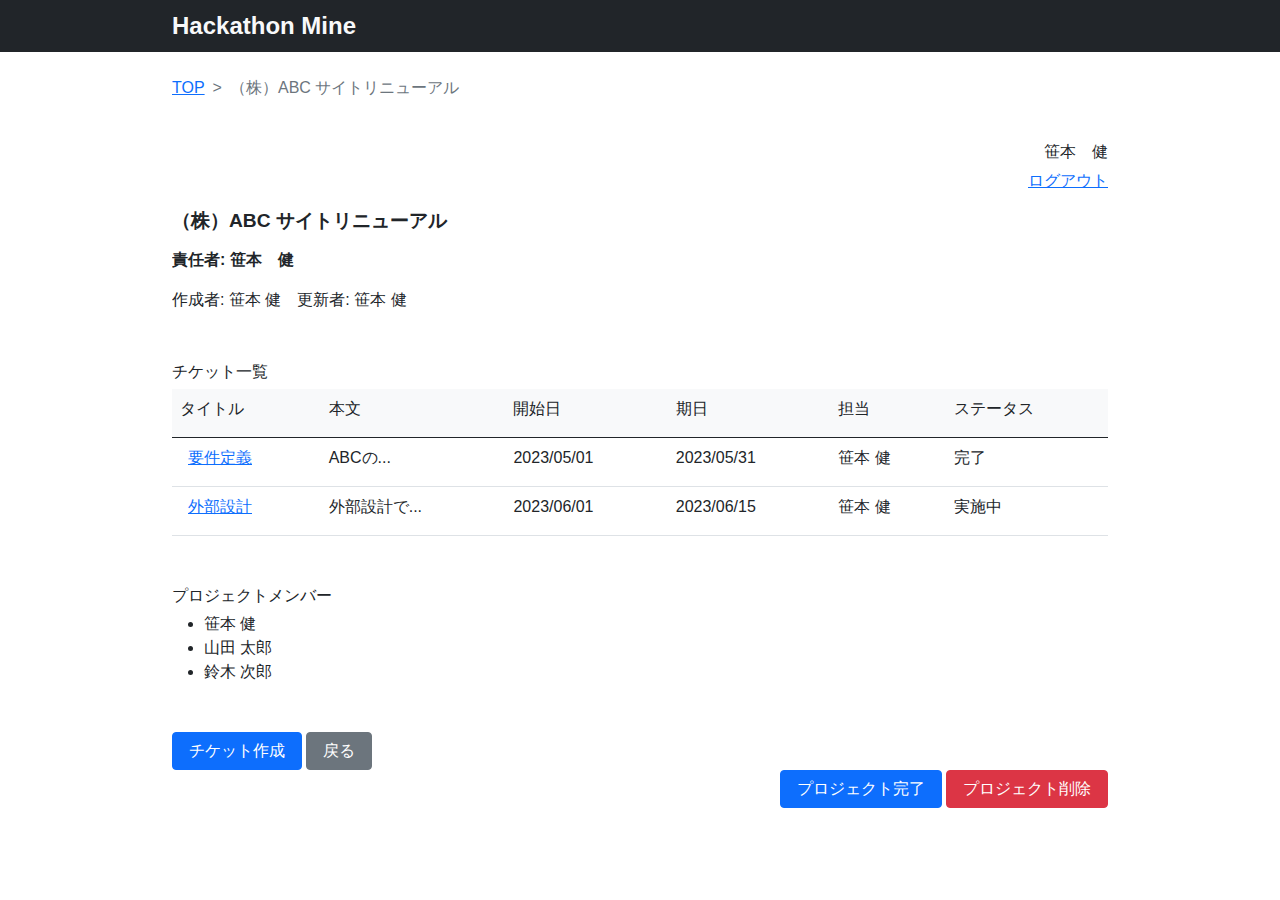
==== htdocs/prj.html @ 6b48208e "プロジェクトの作成者、更新者を表示" ====
<!doctype html>
<html lang="ja">

<head>
    <meta charset="utf-8">
    <meta name="viewport" content="width=device-width, initial-scale=1">
    <link rel="stylesheet" href="./css/bootstrap.min.css">
    <link rel="stylesheet" href="./css/style.css">
    <title>Hackathon</title>
</head>

<body>
    <header class="navbar text-light bg-dark">
        <div class="container-fluid">
            <b class="fs-4">Hackathon Mine</b>
        </div>
    </header>
    <div class="container-fluid">
        <nav class="my-4" style="--bs-breadcrumb-divider: '>';" aria-label="breadcrumb">
            <ol class="breadcrumb">
                <li class="breadcrumb-item"><a href="/">TOP</a></li>
                <li class="breadcrumb-item active" aria-current="page">（株）ABC サイトリニューアル</li>
            </ol>
        </nav>
        <div class="table-wrap table-responsive pt-3">
            <div class="text-end mb-3">
                <p>笹本　健</p>
                <p><a href="">ログアウト</a></p>
            </div>
            <h1 class="mb-3">（株）ABC サイトリニューアル</h1>
            <p class="mb-3"><b>責任者: 笹本　健</b></p>
            <div class="mb-5">
                <p>作成者: 笹本 健　更新者: 笹本 健</p>
            </div>
            <p>チケット一覧</p>
            <table class="mb-5 table table-condensed">
                <thead>
                    <tr class="bg-light">
                        <td scope="col">タイトル</td>
                        <td scope="col">本文</td>
                        <td scope="col">開始日</td>
                        <td scope="col">期日</td>
                        <td scope="col">担当</td>
                        <td scope="col">ステータス</td>
                    </tr>
                </thead>
                <tbody>
                    <tr class="pb-3">
                        <td class="ps-3">
                            <a href="ticket.html">要件定義</a>
                        </td>
                        <td class="ps-2">ABCの...</td>
                        <td class="ps-2">2023/05/01</td>
                        <td class="ps-2">2023/05/31</td>
                        <td class="ps-2">笹本 健</td>
                        <td class="ps-2">完了</td>
                    </tr>
                    <tr class="pb-3">
                        <td class="ps-3">
                            <a href="ticket.html">外部設計</a>
                        </td>
                        <td class="ps-2">外部設計で...</td>
                        <td class="ps-2">2023/06/01</td>
                        <td class="ps-2">2023/06/15</td>
                        <td class="ps-2">笹本 健</td>
                        <td class="ps-2">実施中</td>
                    </tr>
                </tbody>
            </table>
            <div class="mb-5">
                <p>プロジェクトメンバー</p>
                <ul>
                    <li>笹本 健</li>
                    <li>山田 太郎</li>
                    <li>鈴木 次郎</li>
                </ul>
            </div>
        </div>
        <div>
            <a class="btn btn-primary px-3" href="ticket_create.html">チケット作成</a>
            <a class="btn btn-secondary px-3" href="/">戻る</a>
        </div>
        <div class="text-end">
            <button class="btn btn-primary px-3">プロジェクト完了</button>
            <button class="btn btn-danger px-3">プロジェクト削除</button>
        </div>
    </div>
</body>

</html>
---- htdocs/css/style.css ----
@charset "UTF-8";

body {
    font-family: "游ゴシック体", YuGothic, "游ゴシック", "Yu Gothic", sans-serif;
}

.container-fluid {
    margin: 0 auto;
    max-width: 960px;
}

#reserve-cancel {
    cursor: pointer;
    color: #0d6efd;
    text-decoration: underline;
}

h1, h2 {
    font-size: 1.2rem;
    font-weight: bold;
    line-height: 1.2;
}

p {
    margin-bottom: 0.3rem;
}

.bg-light-admin {
    background-color: #dcdcdc;
}

.table-condensed td[scope="col"] {
    word-break: keep-all;
}

.table-condensed td {
    padding-bottom: 1rem;
    max-width: 150px;
    word-break: break-all;
}

.table-condensed th.detail-head {
    width: 200px;
}

.news-file-clear {
    border: 1px solid #ced4da;
}

.confirm-btn {
    display: block;
    margin: 50px auto 0px;
}

.form-control.is-invalid{
    background-image:none;
}

/* PHPで動的に制御 */
.error-msg {
    display: block;
    width: 100%;
    margin-top: 0.25rem;
    font-size: .875em;
    color: #dc3545;
}

/* CKEditorのテキストエリアのスタイル */
#cke_detail-text {
    border-radius: 0.25rem;
    border-color: #ced4da;
}

#cke_detail-text.error {
    border-color: #dc3545;
}

.img-box {
    max-width: 250px;
}

/* .table-wrap {
    min-height: 540px;
} */

.table-wrap.reserv-case {
    max-width: 400px;
}

a.pdf-link {
    word-break: break-all;
}

.text-bd {
    padding: 1rem;
    border: solid #dee2e6;
    border-width: thin;
    border-radius: 0.25rem;
}

@media screen and (min-width: 640px) {
    .entry-form {
        margin: 0 auto 100px;
        width:50%;
    }

    .rent-info {
        margin: 50px auto 0px;
        width:50%;
    }
    /* .entry-form.confirm {
        margin: 0 auto;
        width:80%;
    } */
}
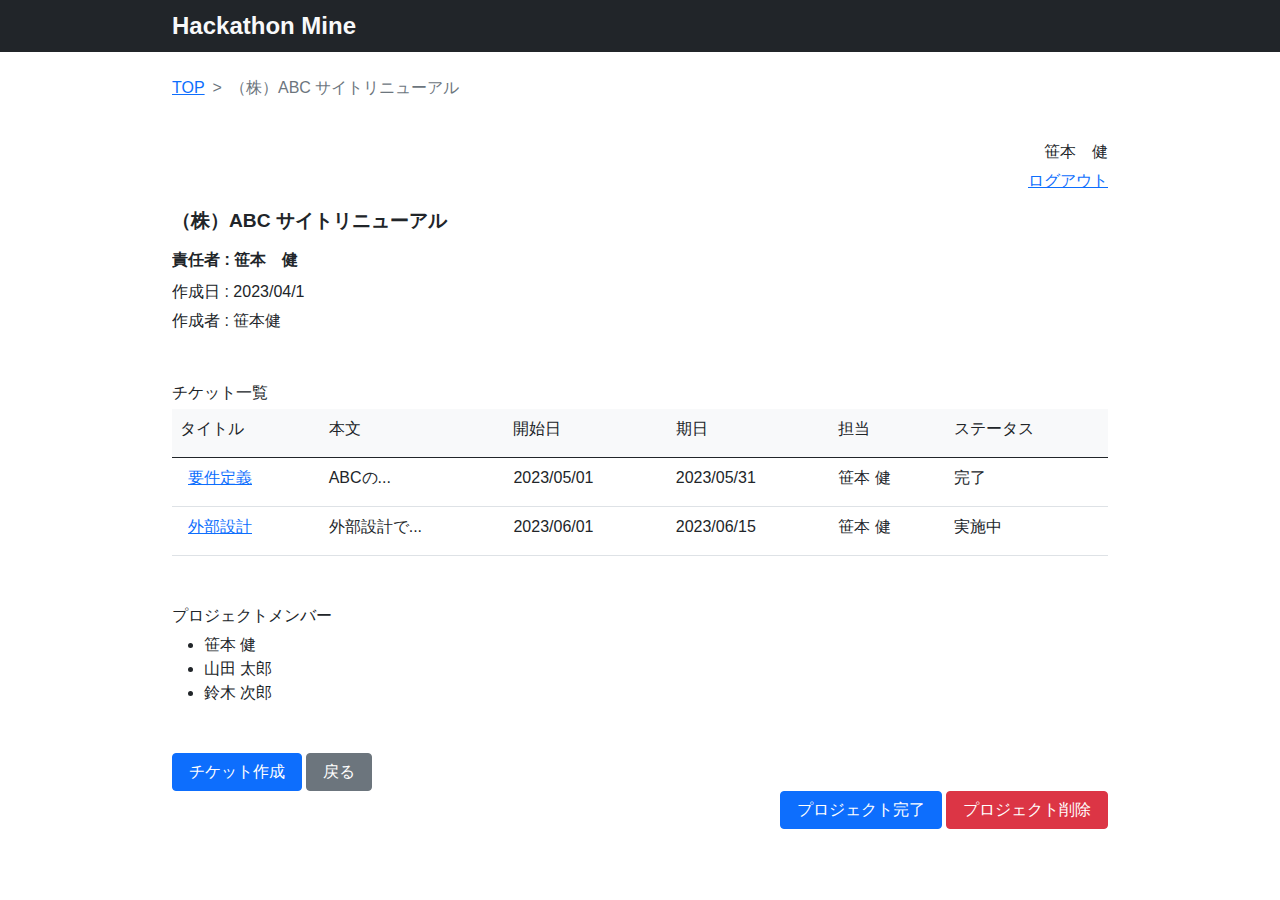
==== commit 0ad2d995: "プロジェクトに期日を設けない" ====
--- a/htdocs/prj.html
+++ b/htdocs/prj.html
@@ -28,9 +28,10 @@
                 <p><a href="">ログアウト</a></p>
             </div>
             <h1 class="mb-3">（株）ABC サイトリニューアル</h1>
-            <p class="mb-3"><b>責任者: 笹本　健</b></p>
+            <p class="mb-2"><b>責任者 : 笹本　健</b></p>
             <div class="mb-5">
-                <p>作成者: 笹本 健　更新者: 笹本 健</p>
+                <p>作成日 : 2023/04/1</p>
+                <p>作成者 : 笹本健</p>
             </div>
             <p>チケット一覧</p>
             <table class="mb-5 table table-condensed">
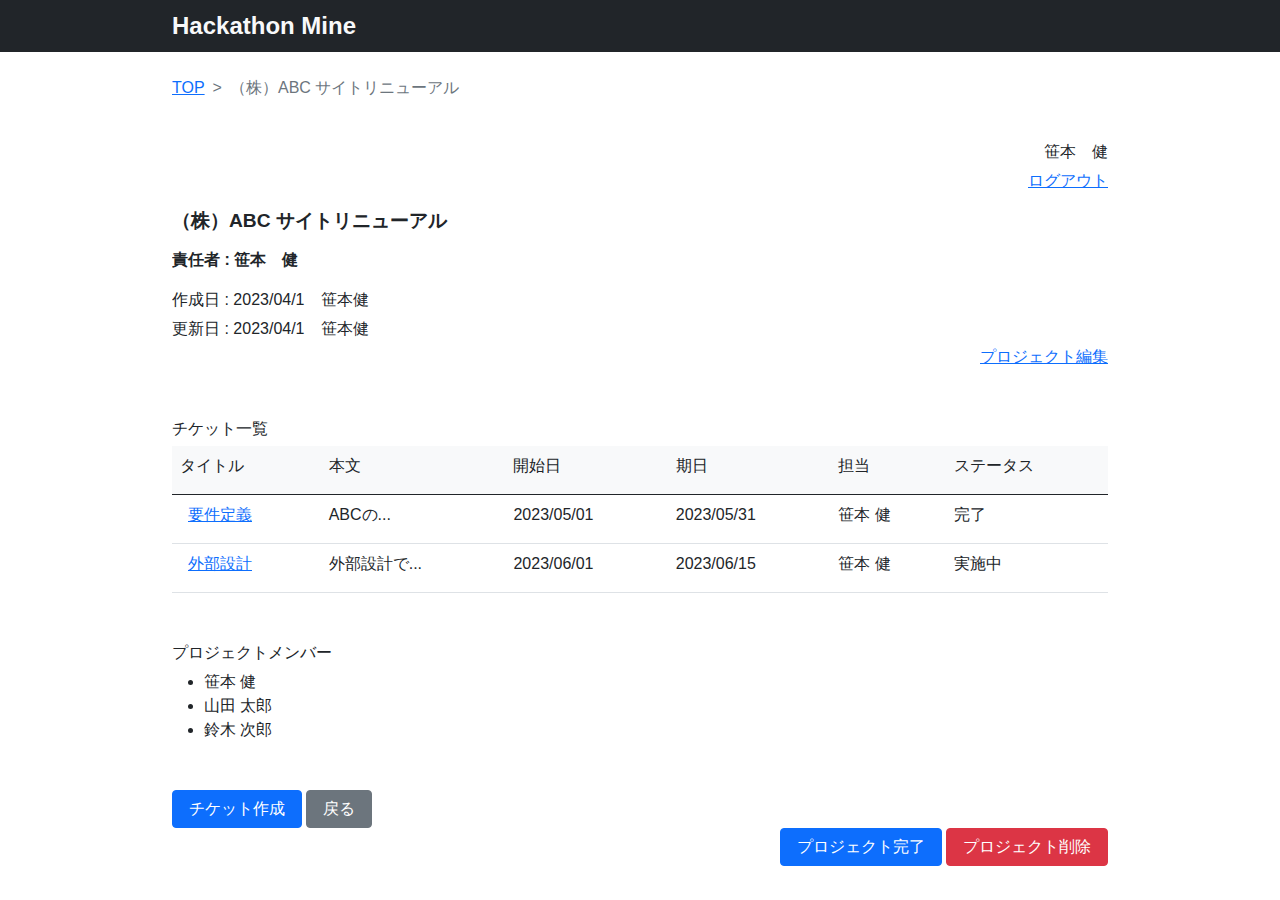
==== commit c53fc633: "プロジェクト詳細レイアウト" ====
--- a/htdocs/prj.html
+++ b/htdocs/prj.html
@@ -28,10 +28,13 @@
                 <p><a href="">ログアウト</a></p>
             </div>
             <h1 class="mb-3">（株）ABC サイトリニューアル</h1>
-            <p class="mb-2"><b>責任者 : 笹本　健</b></p>
-            <div class="mb-5">
-                <p>作成日 : 2023/04/1</p>
-                <p>作成者 : 笹本健</p>
+            <p class="mb-3"><b>責任者 : 笹本　健</b></p>
+            <div>
+                <p>作成日 : 2023/04/1　笹本健</p>
+                <p>更新日 : 2023/04/1　笹本健</p>
+            </div>
+            <div class="text-end mb-5">
+                <a href="">プロジェクト編集</a>
             </div>
             <p>チケット一覧</p>
             <table class="mb-5 table table-condensed">
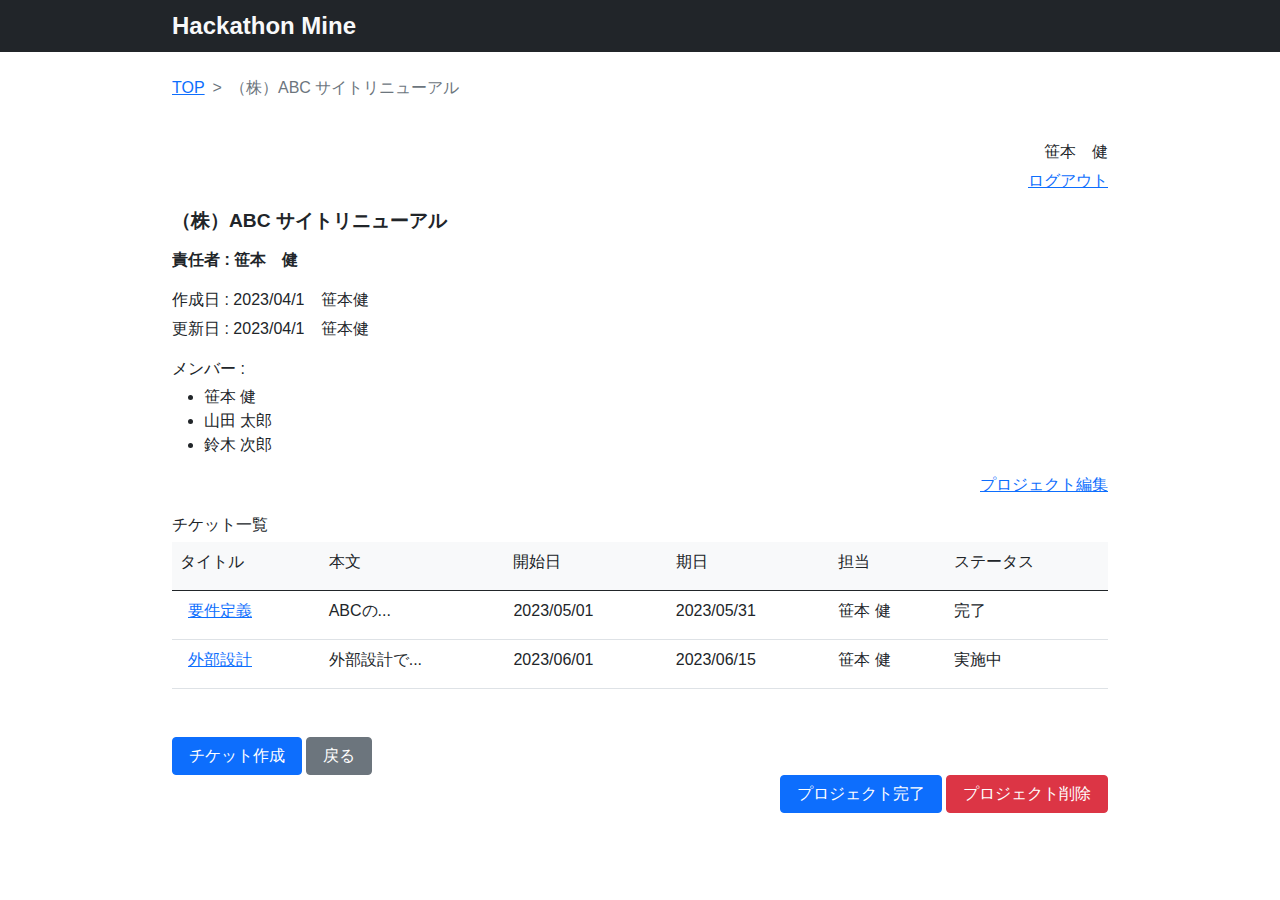
==== commit ed026841: "prj 詳細レイアウト" ====
--- a/htdocs/prj.html
+++ b/htdocs/prj.html
@@ -29,11 +29,19 @@
             </div>
             <h1 class="mb-3">（株）ABC サイトリニューアル</h1>
             <p class="mb-3"><b>責任者 : 笹本　健</b></p>
-            <div>
+            <div class="mb-3">
                 <p>作成日 : 2023/04/1　笹本健</p>
                 <p>更新日 : 2023/04/1　笹本健</p>
             </div>
-            <div class="text-end mb-5">
+            <div class="mb-3">
+                <p>メンバー : </p>
+                <ul>
+                    <li>笹本 健</li>
+                    <li>山田 太郎</li>
+                    <li>鈴木 次郎</li>
+                </ul>
+            </div>
+            <div class="text-end mb-3">
                 <a href="">プロジェクト編集</a>
             </div>
             <p>チケット一覧</p>
@@ -71,14 +79,6 @@
                     </tr>
                 </tbody>
             </table>
-            <div class="mb-5">
-                <p>プロジェクトメンバー</p>
-                <ul>
-                    <li>笹本 健</li>
-                    <li>山田 太郎</li>
-                    <li>鈴木 次郎</li>
-                </ul>
-            </div>
         </div>
         <div>
             <a class="btn btn-primary px-3" href="ticket_create.html">チケット作成</a>
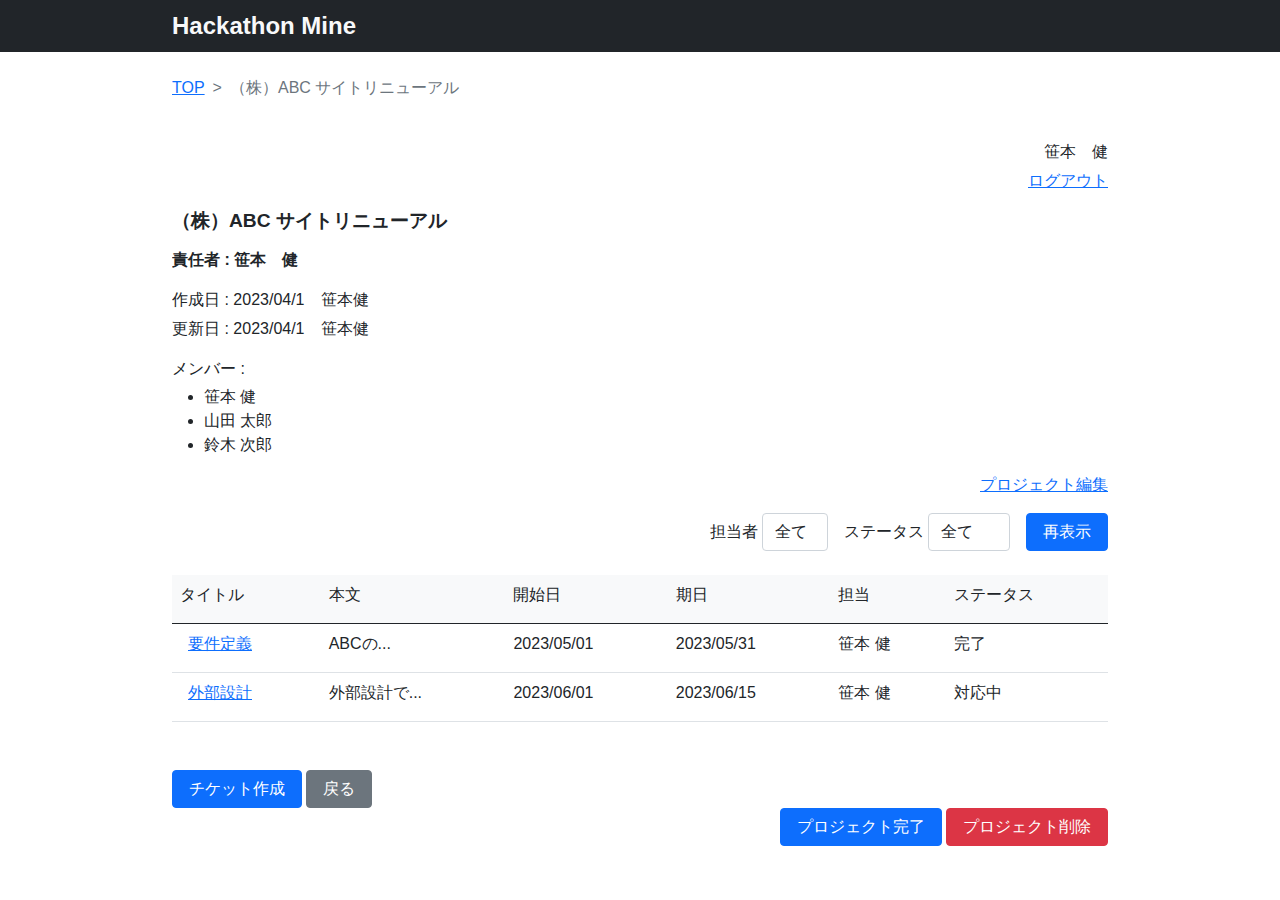
==== commit 9e2d0c49: "チケット一覧条件指定" ====
--- a/htdocs/prj.html
+++ b/htdocs/prj.html
@@ -44,7 +44,35 @@
             <div class="text-end mb-3">
                 <a href="">プロジェクト編集</a>
             </div>
-            <p>チケット一覧</p>
+            <form action="" class="t-list-search mb-4">
+                
+                <div class="d-flex justify-content-end align-items-center">
+                    
+                    <label for="">担当者</label>
+                    <div class="ms-1">
+                        <select name="responsible" id="responsible" class="me-2 form-control">
+                            <option value="1">全て</option>
+                            <option value="1">自分</option>
+                        </select>
+                    </div>
+                    
+                    <div class="ms-3">
+                        <label for="">ステータス</label>
+                    </div>
+                    <div class="ms-1">
+                        <select name="responsible" id="responsible" class="me-2 form-control">
+                            <option value="1">全て</option>
+                            <option value="1">未対応</option>
+                            <option value="2">対応中</option>
+                            <option value="3">完了</option>
+                        </select>
+                    </div>
+
+                    <div class="ms-3">
+                        <button class="btn btn-primary px-3" type="submit">再表示</button>
+                    </div>
+                </div>
+            </form>
             <table class="mb-5 table table-condensed">
                 <thead>
                     <tr class="bg-light">
@@ -75,7 +103,7 @@
                         <td class="ps-2">2023/06/01</td>
                         <td class="ps-2">2023/06/15</td>
                         <td class="ps-2">笹本 健</td>
-                        <td class="ps-2">実施中</td>
+                        <td class="ps-2">対応中</td>
                     </tr>
                 </tbody>
             </table>
--- a/htdocs/css/style.css
+++ b/htdocs/css/style.css
@@ -98,6 +98,24 @@
     border-radius: 0.25rem;
 }
 
+.t-status {
+    max-width: 180px;
+    margin: 0 0 0 auto;
+}
+
+.t-status button {
+    width: 66px;
+}
+
+.t-content {
+    border: none;
+}
+
+.t-list-search {
+    max-width: 500px;
+    margin: 0 0 0 auto;
+}
+
 @media screen and (min-width: 640px) {
     .entry-form {
         margin: 0 auto 100px;
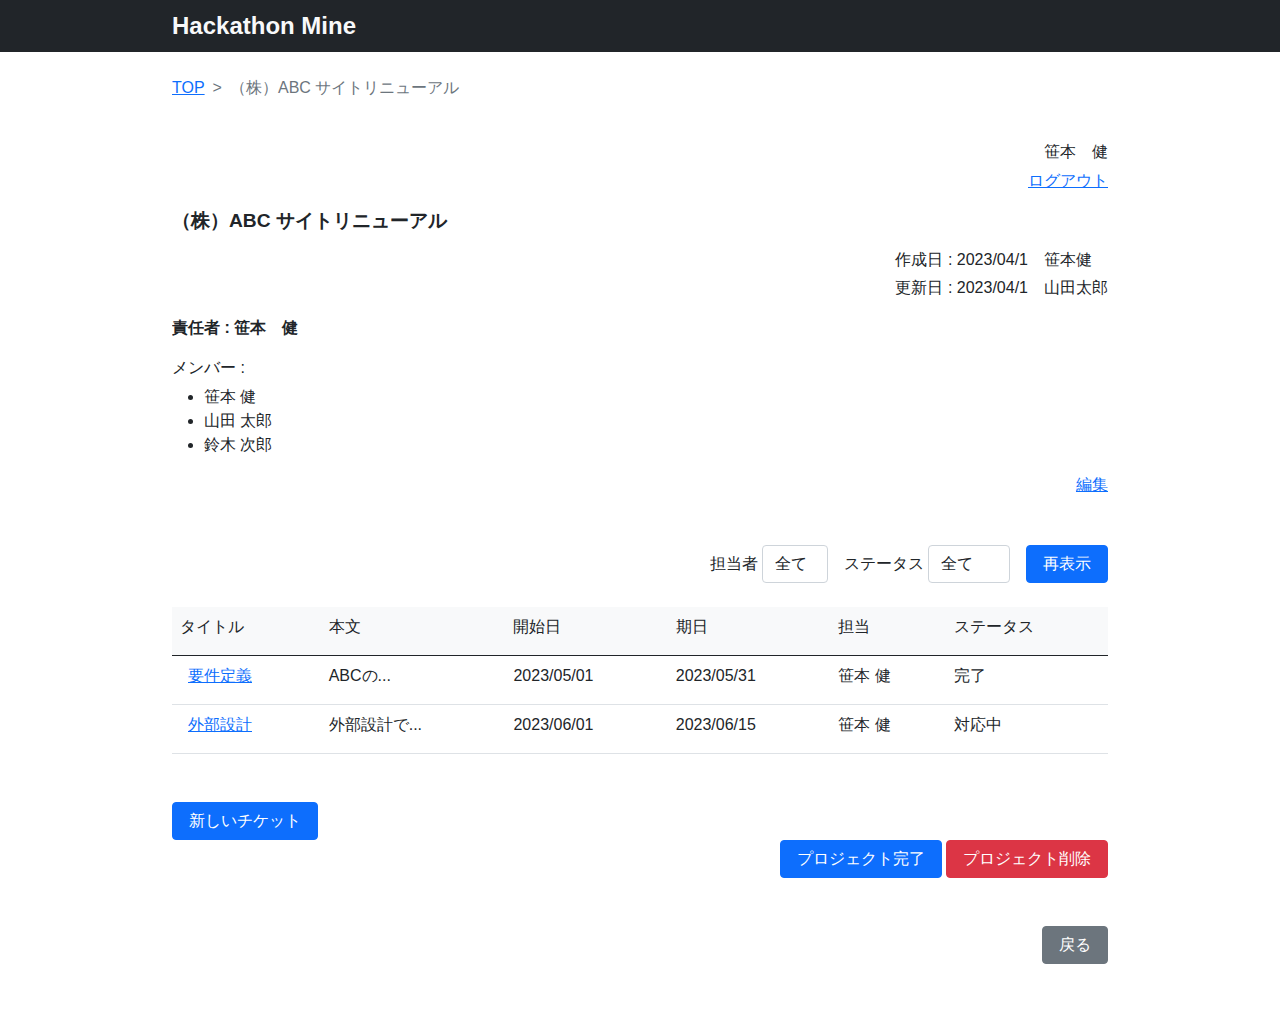
==== commit 28494909: "プロジェクト詳細　レイアウト" ====
--- a/htdocs/prj.html
+++ b/htdocs/prj.html
@@ -28,11 +28,16 @@
                 <p><a href="">ログアウト</a></p>
             </div>
             <h1 class="mb-3">（株）ABC サイトリニューアル</h1>
+
+            <div class="created-updated">
+                <ul>
+                    <li>作成日 : 2023/04/1　笹本健</li>
+                    <li class="pt-1">更新日 : 2023/04/1　山田太郎</li>
+                </ul>
+            </div>
+
             <p class="mb-3"><b>責任者 : 笹本　健</b></p>
-            <div class="mb-3">
-                <p>作成日 : 2023/04/1　笹本健</p>
-                <p>更新日 : 2023/04/1　笹本健</p>
-            </div>
+
             <div class="mb-3">
                 <p>メンバー : </p>
                 <ul>
@@ -41,8 +46,8 @@
                     <li>鈴木 次郎</li>
                 </ul>
             </div>
-            <div class="text-end mb-3">
-                <a href="">プロジェクト編集</a>
+            <div class="text-end mb-5">
+                <a href="">編集</a>
             </div>
             <form action="" class="t-list-search mb-4">
                 
@@ -67,7 +72,7 @@
                             <option value="3">完了</option>
                         </select>
                     </div>
-
+                    
                     <div class="ms-3">
                         <button class="btn btn-primary px-3" type="submit">再表示</button>
                     </div>
@@ -109,13 +114,15 @@
             </table>
         </div>
         <div>
-            <a class="btn btn-primary px-3" href="ticket_create.html">チケット作成</a>
-            <a class="btn btn-secondary px-3" href="/">戻る</a>
+            <a class="btn btn-primary px-3" href="ticket_create.html">新しいチケット</a>
         </div>
         <div class="text-end">
             <button class="btn btn-primary px-3">プロジェクト完了</button>
             <button class="btn btn-danger px-3">プロジェクト削除</button>
         </div>
+        <div class="mt-5 mb-5 text-end">
+            <a class="btn btn-secondary px-3" href="/">戻る</a>
+        </div>
     </div>
 </body>
 
--- a/htdocs/css/style.css
+++ b/htdocs/css/style.css
@@ -116,6 +116,16 @@
     margin: 0 0 0 auto;
 }
 
+.created-updated {
+    text-align: right;
+}
+
+.created-updated ul{
+	display: inline-block;
+	text-align: left;
+    list-style: none;
+}
+
 @media screen and (min-width: 640px) {
     .entry-form {
         margin: 0 auto 100px;
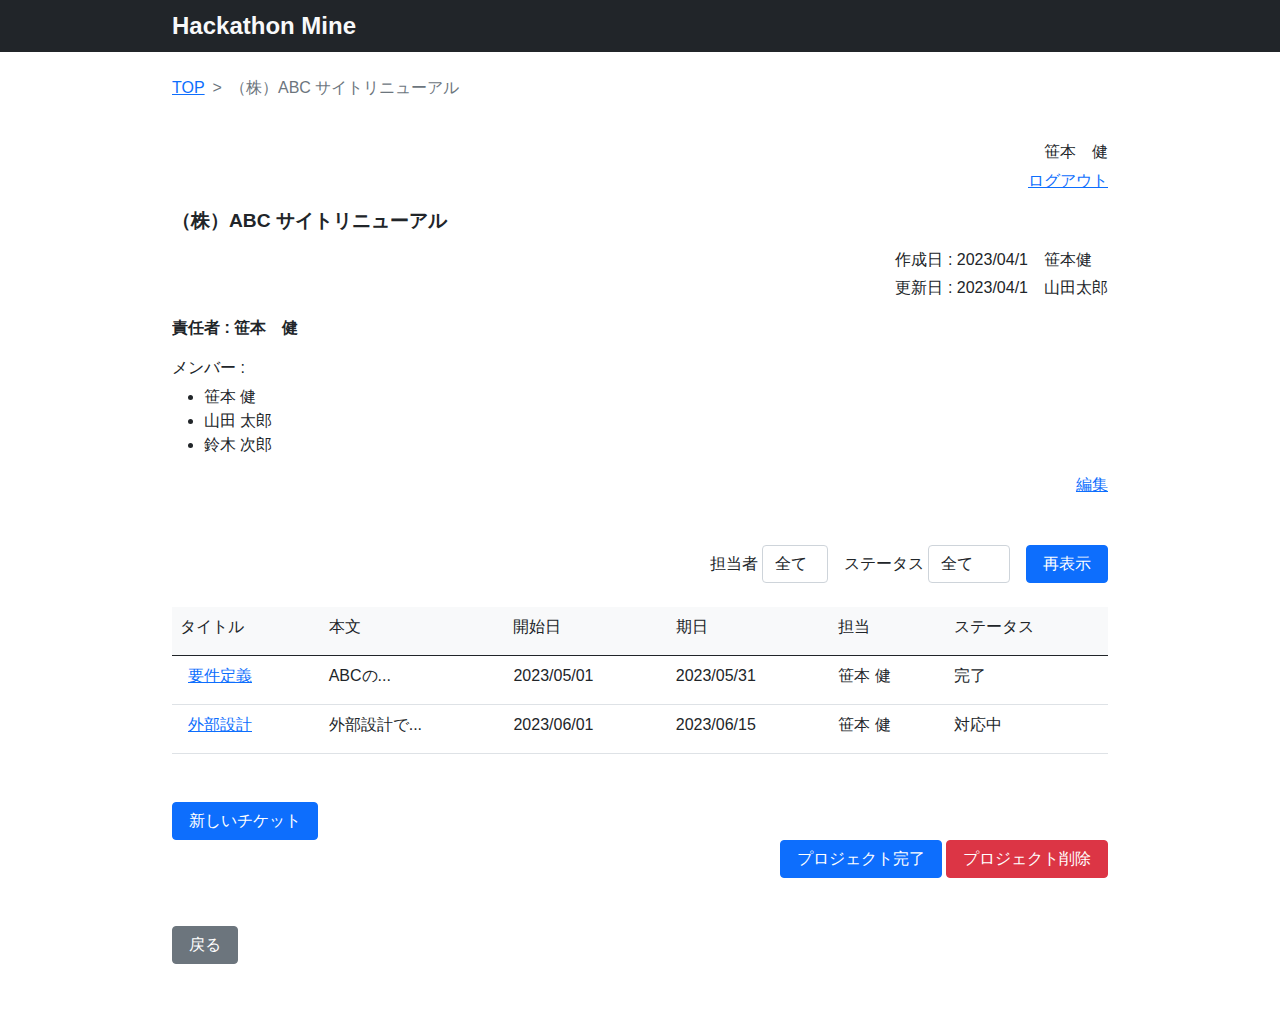
==== commit 824a5b46: "レイアウト" ====
--- a/htdocs/prj.html
+++ b/htdocs/prj.html
@@ -120,7 +120,7 @@
             <button class="btn btn-primary px-3">プロジェクト完了</button>
             <button class="btn btn-danger px-3">プロジェクト削除</button>
         </div>
-        <div class="mt-5 mb-5 text-end">
+        <div class="mt-5 mb-5">
             <a class="btn btn-secondary px-3" href="/">戻る</a>
         </div>
     </div>
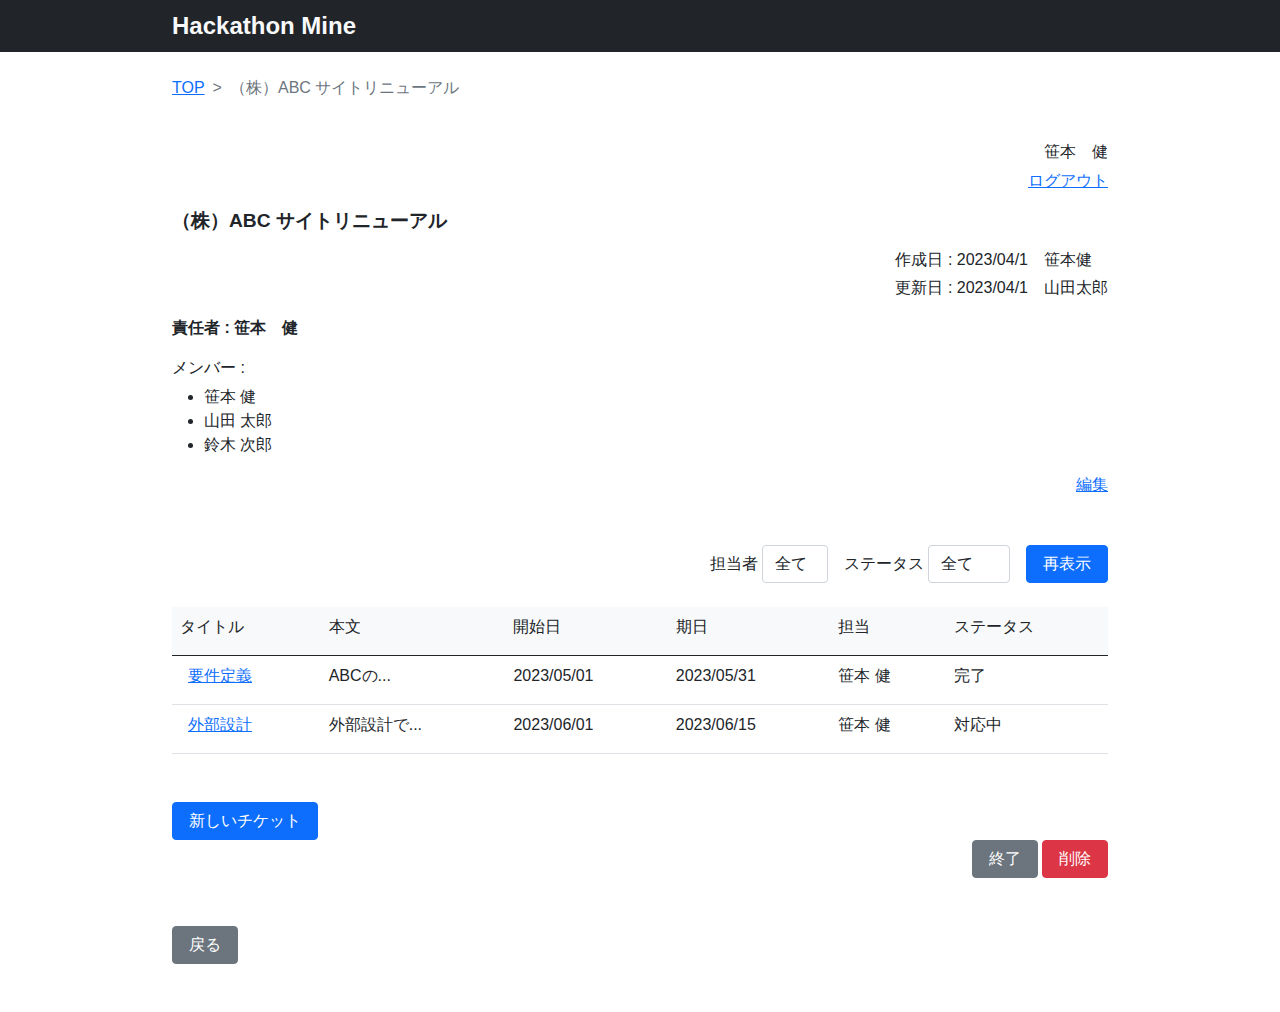
==== commit 07923e53: "fix" ====
--- a/htdocs/prj.html
+++ b/htdocs/prj.html
@@ -117,8 +117,8 @@
             <a class="btn btn-primary px-3" href="ticket_create.html">新しいチケット</a>
         </div>
         <div class="text-end">
-            <button class="btn btn-primary px-3">プロジェクト完了</button>
-            <button class="btn btn-danger px-3">プロジェクト削除</button>
+            <button class="btn btn-secondary px-3">終了</button>
+            <button class="btn btn-danger px-3">削除</button>
         </div>
         <div class="mt-5 mb-5">
             <a class="btn btn-secondary px-3" href="/">戻る</a>
